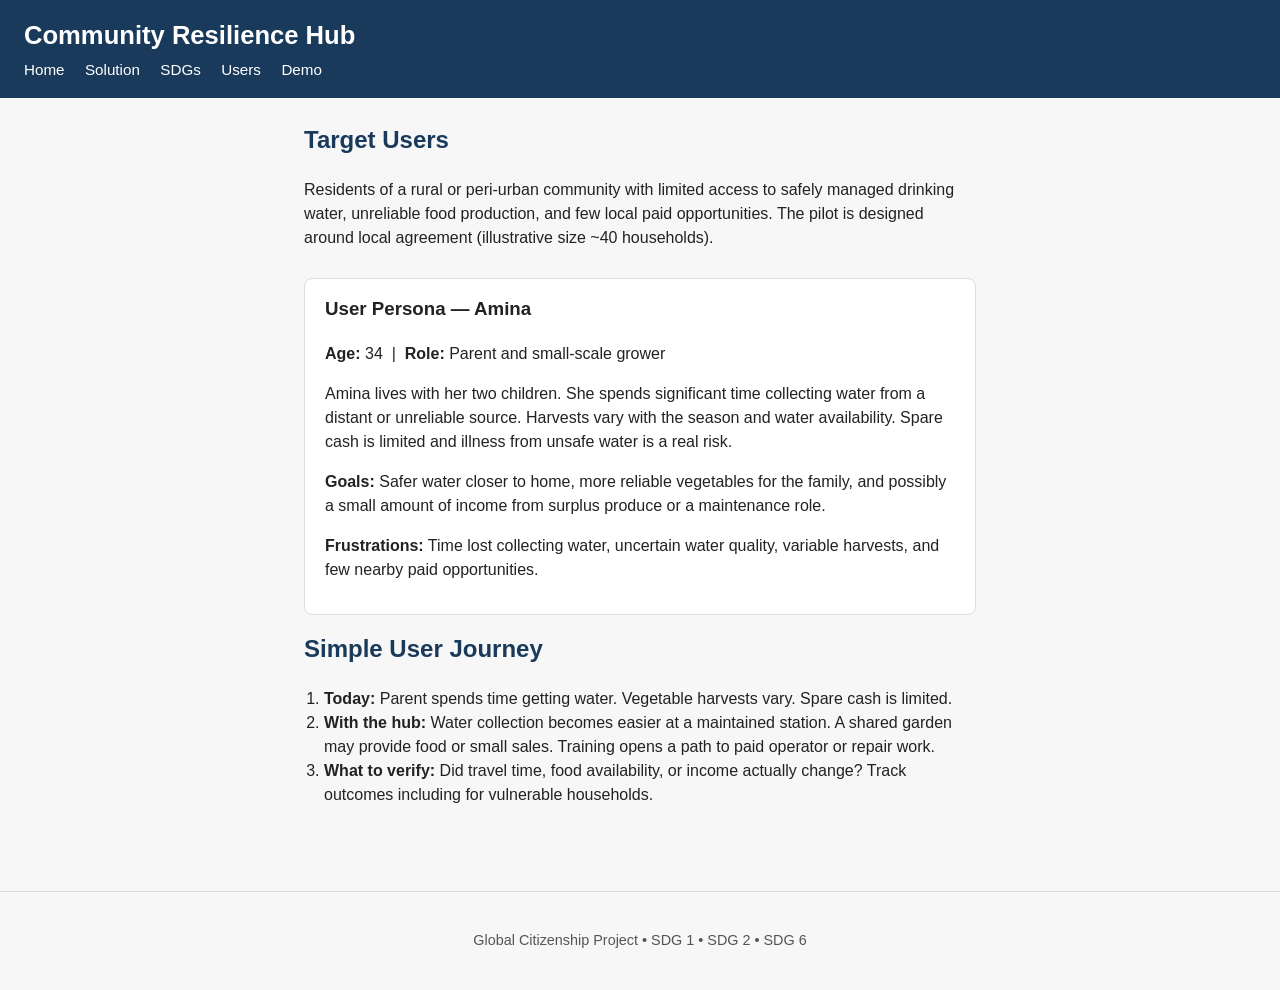
==== users.html @ 1f67274d "Add simple multi-page website for Community Resilience Hub project" ====
<!DOCTYPE html>
<html lang="en">
<head>
  <meta charset="UTF-8">
  <meta name="viewport" content="width=device-width, initial-scale=1.0">
  <title>Users — Community Resilience Hub</title>
  <link rel="stylesheet" href="style.css">
</head>
<body>
  <header>
    <h1>Community Resilience Hub</h1>
    <nav>
      <a href="index.html">Home</a>
      <a href="solution.html">Solution</a>
      <a href="sdgs.html">SDGs</a>
      <a href="users.html">Users</a>
      <a href="demo.html">Demo</a>
    </nav>
  </header>

  <main>
    <section>
      <h2>Target Users</h2>
      <p>Residents of a rural or peri-urban community with limited access to safely managed drinking water, unreliable food production, and few local paid opportunities. The pilot is designed around local agreement (illustrative size ~40 households).</p>
    </section>

    <section class="card">
      <h3>User Persona — Amina</h3>
      <p><strong>Age:</strong> 34 &nbsp;|&nbsp; <strong>Role:</strong> Parent and small-scale grower</p>
      <p>Amina lives with her two children. She spends significant time collecting water from a distant or unreliable source. Harvests vary with the season and water availability. Spare cash is limited and illness from unsafe water is a real risk.</p>
      <p><strong>Goals:</strong> Safer water closer to home, more reliable vegetables for the family, and possibly a small amount of income from surplus produce or a maintenance role.</p>
      <p><strong>Frustrations:</strong> Time lost collecting water, uncertain water quality, variable harvests, and few nearby paid opportunities.</p>
    </section>

    <section>
      <h2>Simple User Journey</h2>
      <ol>
        <li><strong>Today:</strong> Parent spends time getting water. Vegetable harvests vary. Spare cash is limited.</li>
        <li><strong>With the hub:</strong> Water collection becomes easier at a maintained station. A shared garden may provide food or small sales. Training opens a path to paid operator or repair work.</li>
        <li><strong>What to verify:</strong> Did travel time, food availability, or income actually change? Track outcomes including for vulnerable households.</li>
      </ol>
    </section>
  </main>

  <footer>
    <p>Global Citizenship Project • SDG 1 • SDG 2 • SDG 6</p>
  </footer>
</body>
</html>
---- style.css ----
* {
  box-sizing: border-box;
}

body {
  font-family: Arial, Helvetica, sans-serif;
  margin: 0;
  padding: 0;
  line-height: 1.5;
  color: #222;
  background: #f7f7f7;
}

header {
  background: #1a3a5c;
  color: white;
  padding: 1rem 1.5rem;
}

header h1 {
  margin: 0 0 0.25rem 0;
  font-size: 1.6rem;
}

.tagline {
  margin: 0 0 1rem 0;
  opacity: 0.9;
  font-size: 0.95rem;
}

nav a {
  color: white;
  text-decoration: none;
  margin-right: 1rem;
  font-size: 0.95rem;
}

nav a:hover {
  text-decoration: underline;
}

main {
  max-width: 720px;
  margin: 0 auto;
  padding: 1.5rem;
}

section {
  margin-bottom: 1.75rem;
}

h2 {
  color: #1a3a5c;
  margin-top: 0;
}

h3 {
  margin-top: 0;
}

.card {
  background: white;
  border: 1px solid #ddd;
  border-radius: 8px;
  padding: 1rem 1.25rem;
  margin-bottom: 1rem;
}

.sdg1 { border-left: 5px solid #e5243b; }
.sdg2 { border-left: 5px solid #dda63a; }
.sdg6 { border-left: 5px solid #26bde2; }

ul, ol {
  padding-left: 1.25rem;
}

button, input, select {
  font-size: 1rem;
  padding: 0.4rem 0.75rem;
}

button {
  background: #1a3a5c;
  color: white;
  border: none;
  border-radius: 4px;
  cursor: pointer;
}

button:hover {
  background: #2a5a8c;
}

footer {
  text-align: center;
  padding: 1.5rem;
  font-size: 0.9rem;
  color: #555;
  border-top: 1px solid #ddd;
  margin-top: 2rem;
}

#message {
  margin-top: 1rem;
  font-weight: bold;
  color: #1a3a5c;
}
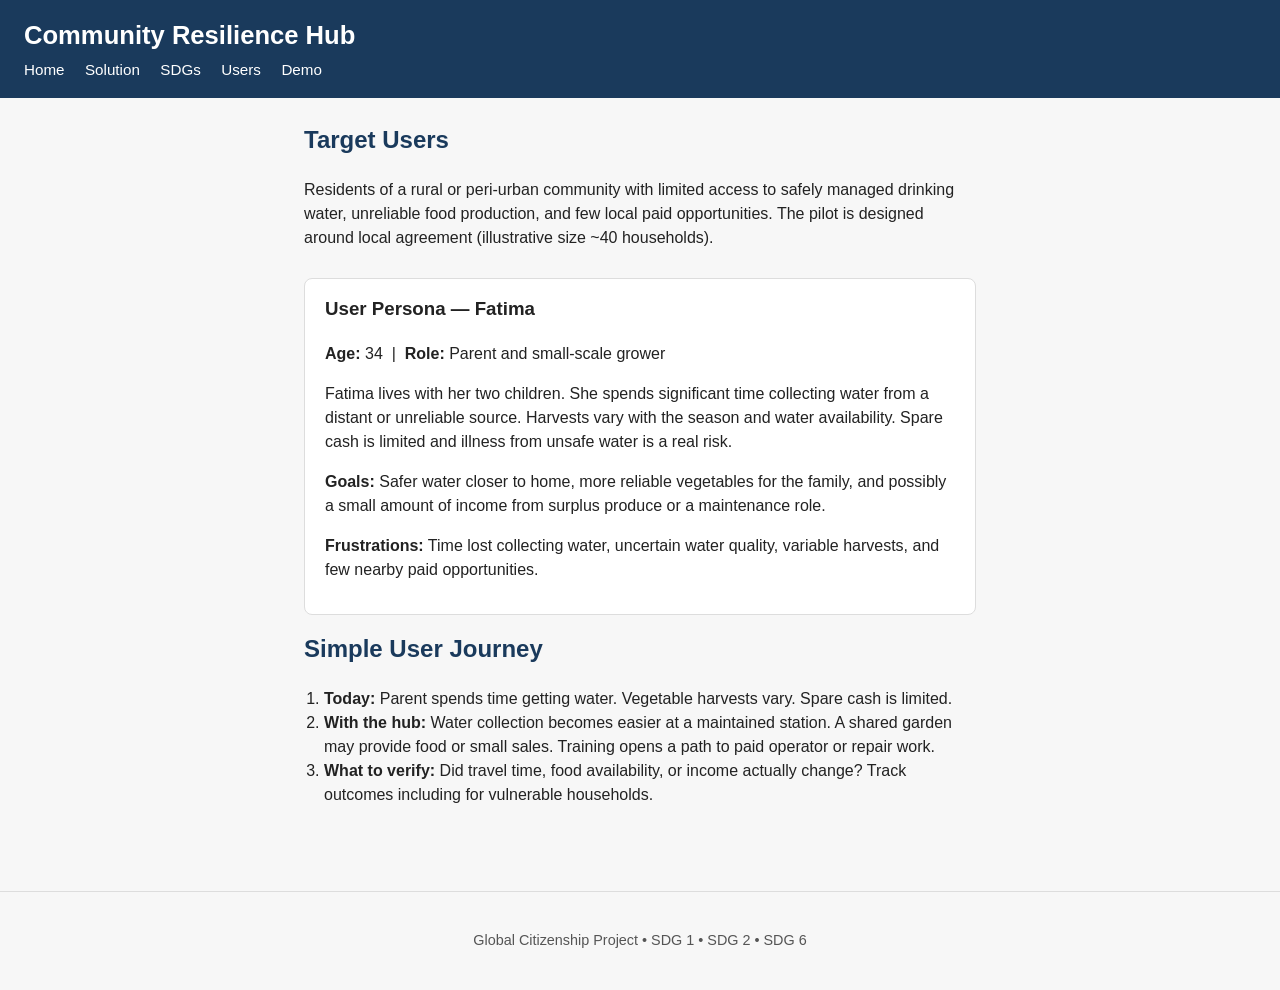
==== commit ed3bee12: "Update user persona name from Amina to Fatima" ====
--- a/users.html
+++ b/users.html
@@ -25,9 +25,9 @@
     </section>
 
     <section class="card">
-      <h3>User Persona — Amina</h3>
+      <h3>User Persona — Fatima</h3>
       <p><strong>Age:</strong> 34 &nbsp;|&nbsp; <strong>Role:</strong> Parent and small-scale grower</p>
-      <p>Amina lives with her two children. She spends significant time collecting water from a distant or unreliable source. Harvests vary with the season and water availability. Spare cash is limited and illness from unsafe water is a real risk.</p>
+      <p>Fatima lives with her two children. She spends significant time collecting water from a distant or unreliable source. Harvests vary with the season and water availability. Spare cash is limited and illness from unsafe water is a real risk.</p>
       <p><strong>Goals:</strong> Safer water closer to home, more reliable vegetables for the family, and possibly a small amount of income from surplus produce or a maintenance role.</p>
       <p><strong>Frustrations:</strong> Time lost collecting water, uncertain water quality, variable harvests, and few nearby paid opportunities.</p>
     </section>
--- a/style.css
+++ b/style.css
@@ -74,9 +74,17 @@
   padding-left: 1.25rem;
 }
 
-button, input, select {
+button, input, select, textarea {
   font-size: 1rem;
   padding: 0.4rem 0.75rem;
+}
+
+textarea {
+  width: 100%;
+  max-width: 100%;
+  font-family: inherit;
+  border: 1px solid #ccc;
+  border-radius: 4px;
 }
 
 button {
@@ -100,7 +108,7 @@
   margin-top: 2rem;
 }
 
-#message {
+#message, #report-message {
   margin-top: 1rem;
   font-weight: bold;
   color: #1a3a5c;
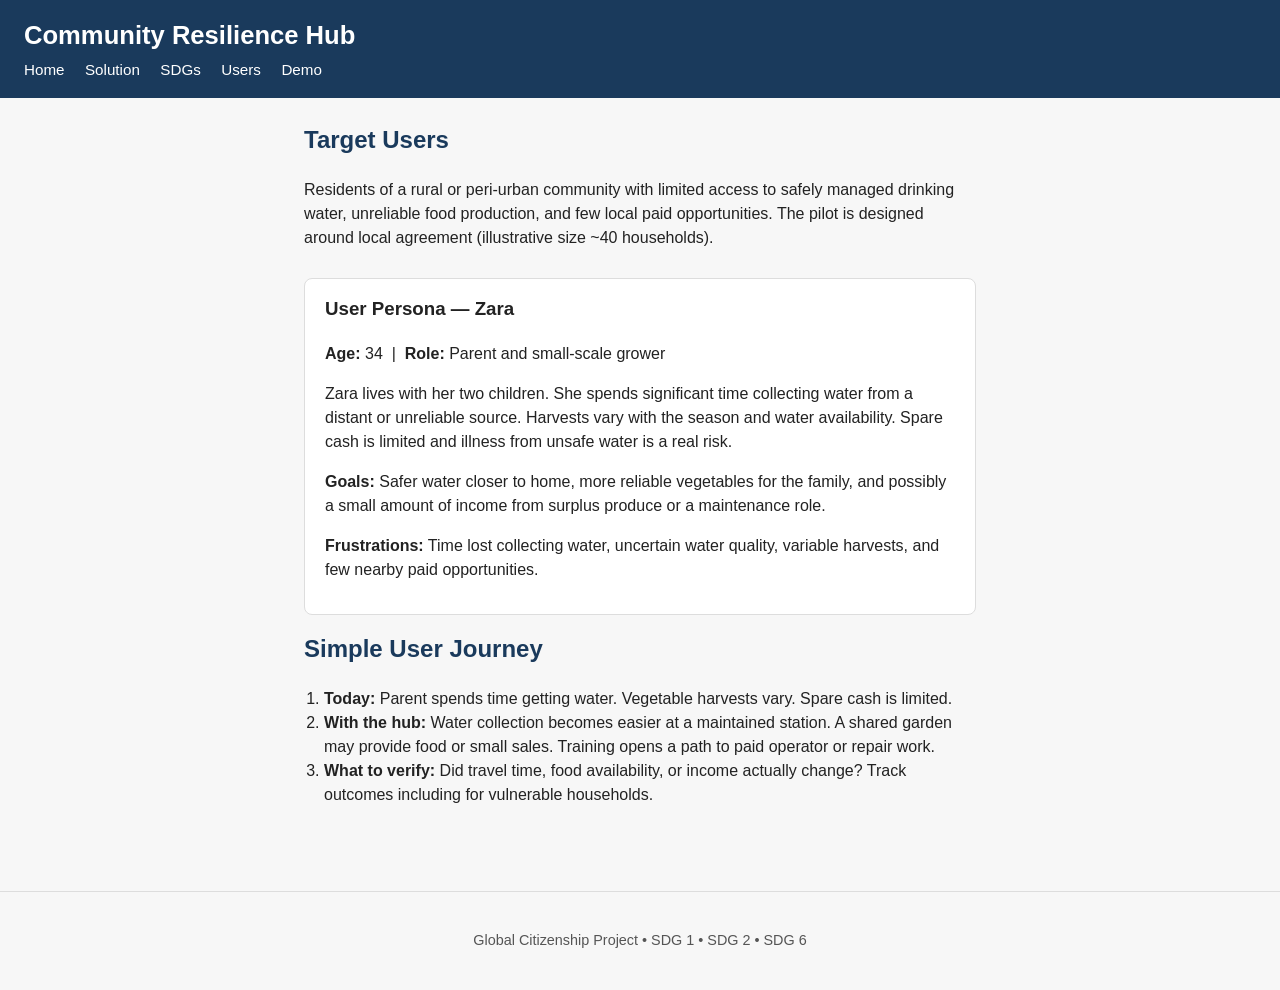
==== commit 52279063: "Update user persona name from Fatima to Zara" ====
--- a/users.html
+++ b/users.html
@@ -25,9 +25,9 @@
     </section>
 
     <section class="card">
-      <h3>User Persona — Fatima</h3>
+      <h3>User Persona — Zara</h3>
       <p><strong>Age:</strong> 34 &nbsp;|&nbsp; <strong>Role:</strong> Parent and small-scale grower</p>
-      <p>Fatima lives with her two children. She spends significant time collecting water from a distant or unreliable source. Harvests vary with the season and water availability. Spare cash is limited and illness from unsafe water is a real risk.</p>
+      <p>Zara lives with her two children. She spends significant time collecting water from a distant or unreliable source. Harvests vary with the season and water availability. Spare cash is limited and illness from unsafe water is a real risk.</p>
       <p><strong>Goals:</strong> Safer water closer to home, more reliable vegetables for the family, and possibly a small amount of income from surplus produce or a maintenance role.</p>
       <p><strong>Frustrations:</strong> Time lost collecting water, uncertain water quality, variable harvests, and few nearby paid opportunities.</p>
     </section>
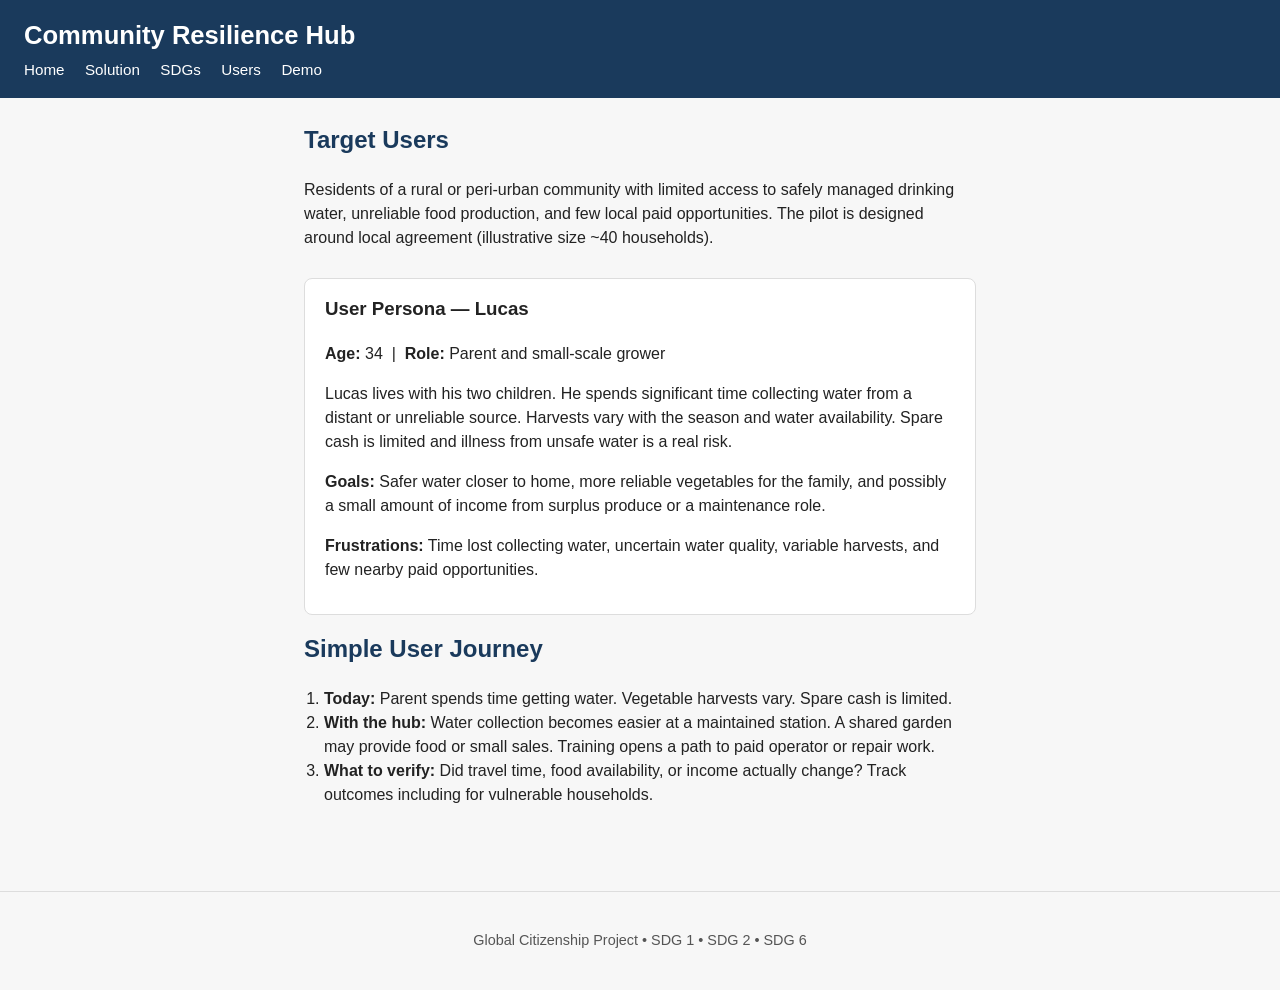
==== commit 2b597bae: "Update user persona name to Lucas and adjust pronouns" ====
--- a/users.html
+++ b/users.html
@@ -25,9 +25,9 @@
     </section>
 
     <section class="card">
-      <h3>User Persona — Zara</h3>
+      <h3>User Persona — Lucas</h3>
       <p><strong>Age:</strong> 34 &nbsp;|&nbsp; <strong>Role:</strong> Parent and small-scale grower</p>
-      <p>Zara lives with her two children. She spends significant time collecting water from a distant or unreliable source. Harvests vary with the season and water availability. Spare cash is limited and illness from unsafe water is a real risk.</p>
+      <p>Lucas lives with his two children. He spends significant time collecting water from a distant or unreliable source. Harvests vary with the season and water availability. Spare cash is limited and illness from unsafe water is a real risk.</p>
       <p><strong>Goals:</strong> Safer water closer to home, more reliable vegetables for the family, and possibly a small amount of income from surplus produce or a maintenance role.</p>
       <p><strong>Frustrations:</strong> Time lost collecting water, uncertain water quality, variable harvests, and few nearby paid opportunities.</p>
     </section>
